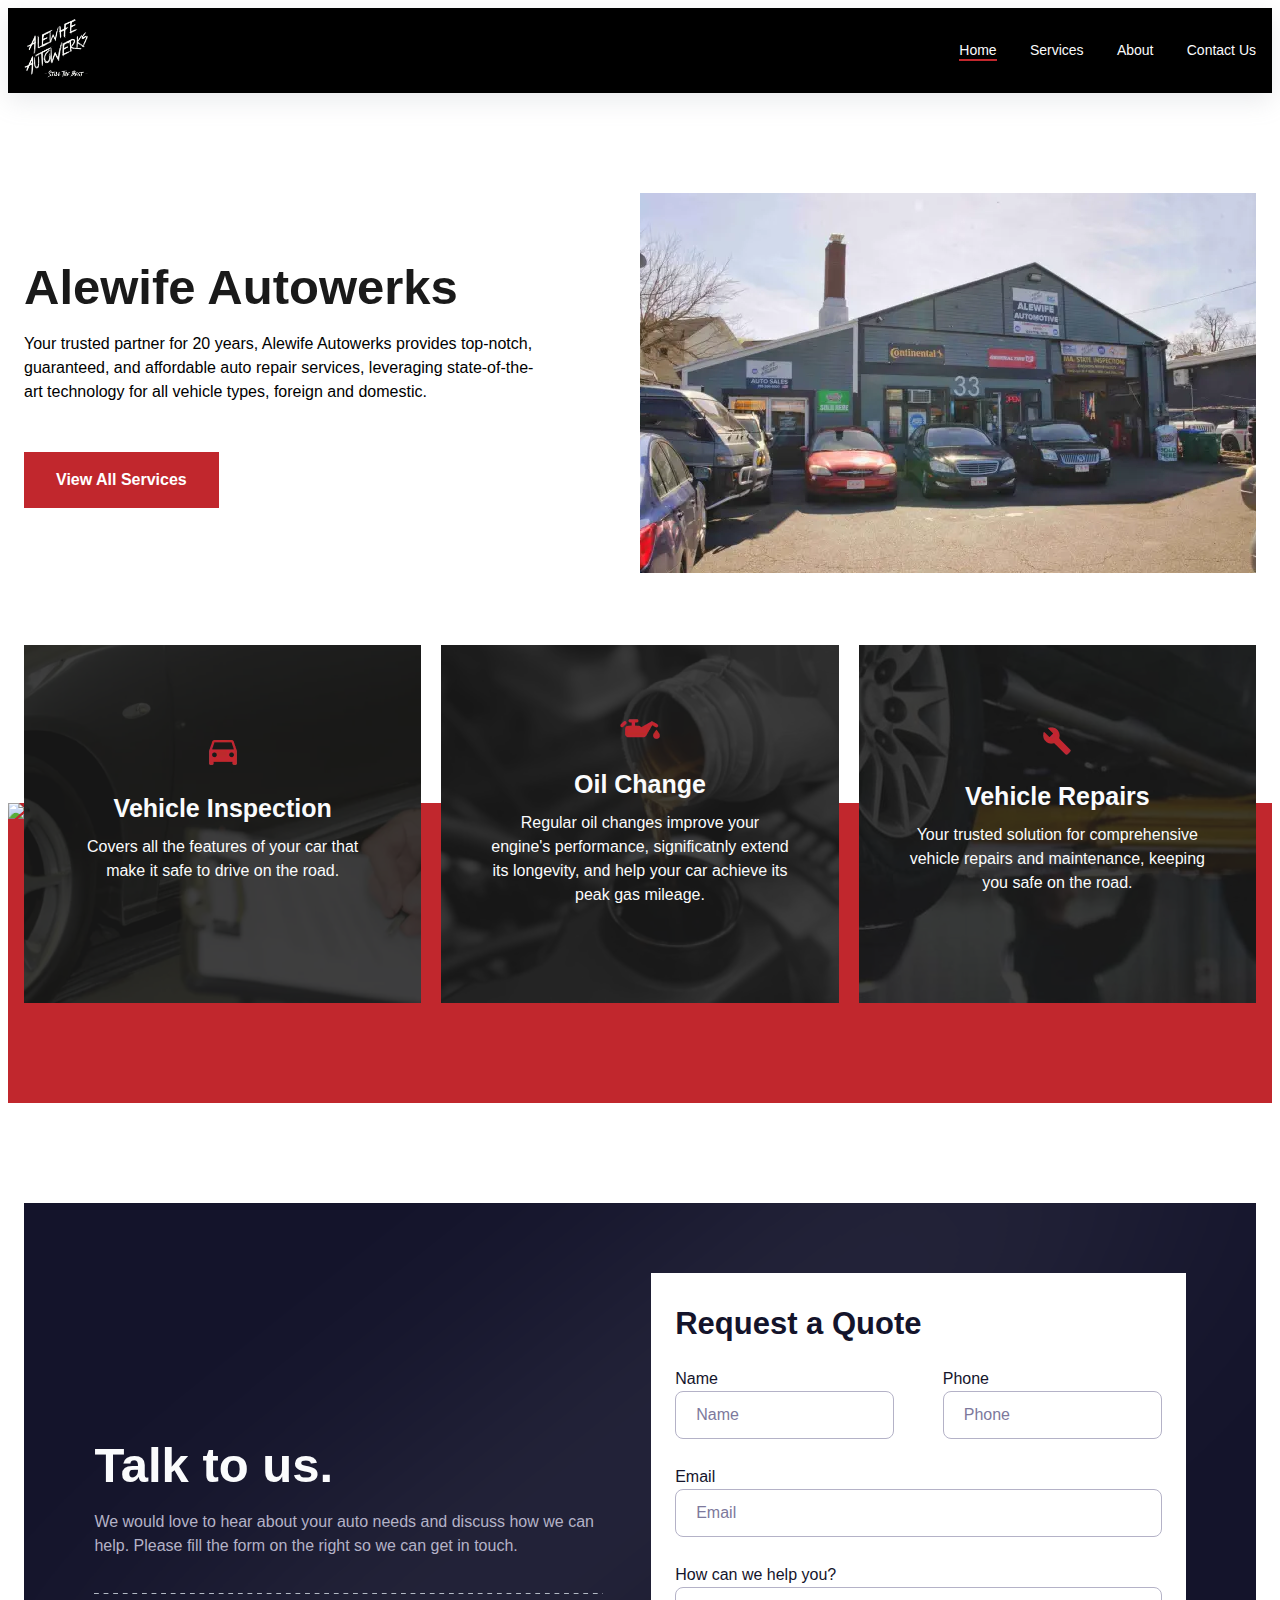
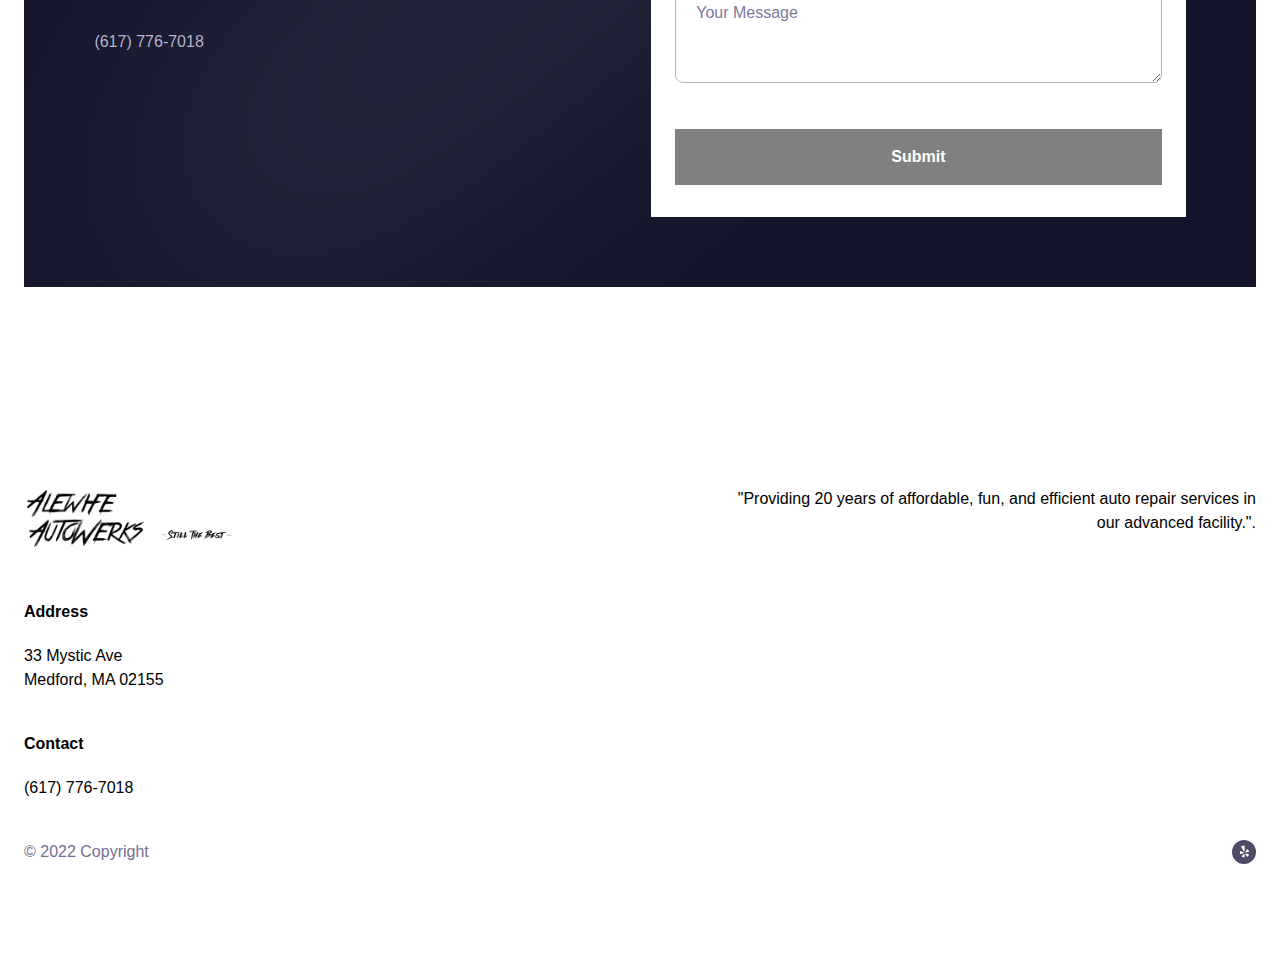
==== index.html @ d0be73a5 "initial commit" ====
<!DOCTYPE html>
<html lang="en">
<head>
    <meta charset="UTF-8">
    <meta name="viewport" content="width=device-width, initial-scale=1.0">
    <meta name="description" content="Alewife Autowerks homepage">
    <title>Alewife Autowerks</title>
    <link rel="stylesheet" type="text/css" href="css/styles.css">
    <link rel="icon" href="images/favicon.webp" type="image/webp">
    <style>
        body {
            overflow-y: scroll; /* Always show vertical scrollbar */
        }
    </style>
    <script src="https://brokersites.s3.us-east-2.amazonaws.com/js/contactform.js"> </script>
    <script src="https://ajax.googleapis.com/ajax/libs/jquery/3.5.1/jquery.min.js"></script>
</head>
<body>
<!-- ============================================ -->
<!--                 Navigation                   -->
<!-- ============================================ -->

<header id="cs-navigation">
    <div class="cs-container">
        <!--Nav Logo-->
        <a href="index.html" class="cs-logo" aria-label="back to home">
            <img src="images/image-1.webp" alt="logo" width="65" height="65" aria-hidden="true" decoding="async">
        </a>
        <!--Navigation List-->
        <nav class="cs-nav" role="navigation">
            <!--Mobile Nav Toggle-->
            <button class="cs-toggle" aria-label="mobile menu toggle">
                <div class="cs-box" aria-hidden="true">
                    <span class="cs-line cs-line1" aria-hidden="true"></span>
                    <span class="cs-line cs-line2" aria-hidden="true"></span>
                    <span class="cs-line cs-line3" aria-hidden="true"></span>
                </div>
            </button>
            <!-- We need a wrapper div so we can set a fixed height on the cs-ul in case the nav list gets too long from too many dropdowns being opened and needs to have an overflow scroll. This wrapper acts as the background so it can go the full height of the screen and not cut off any overflowing nav items while the cs-ul stops short of the bottom of the screen, which keeps all nav items in view no matter how mnay there are-->
            <div class="cs-ul-wrapper">
                <ul id="cs-expanded" class="cs-ul" aria-expanded="false">
                    <li class="cs-li">
                        <a href="index.html" class="cs-li-link cs-active">
                            Home
                        </a>
                    </li>
                                        <li class="cs-li">
                        <a href="services.html" class="cs-li-link">
                            Services
                        </a>
                    </li>
                    <li class="cs-li">
                        <a href="about.html" class="cs-li-link">
                            About
                        </a>
                    </li>
                    <li class="cs-li">
                        <a href="contact.html" class="cs-li-link">
                            Contact Us
                        </a>
                    </li>
                </ul>
            </div>
        </nav>
        <!--Dark Mode toggle, uncomment button code if you want to enable a dark mode toggle-->
        <!-- <button id="dark-mode-toggle" aria-label="dark mode toggle">
            <svg class="cs-moon" xmlns="http://www.w3.org/2000/svg" viewBox="0 0 480 480" style="enable-background:new 0 0 480 480" xml:space="preserve"><path d="M459.782 347.328c-4.288-5.28-11.488-7.232-17.824-4.96-17.76 6.368-37.024 9.632-57.312 9.632-97.056 0-176-78.976-176-176 0-58.4 28.832-112.768 77.12-145.472 5.472-3.712 8.096-10.4 6.624-16.832S285.638 2.4 279.078 1.44C271.59.352 264.134 0 256.646 0c-132.352 0-240 107.648-240 240s107.648 240 240 240c84 0 160.416-42.688 204.352-114.176 3.552-5.792 3.04-13.184-1.216-18.496z"/></svg>
            <img class="cs-sun" aria-hidden="true" src="https://csimg.nyc3.cdn.digitaloceanspaces.com/Icons%2Fsun.svg" decoding="async" alt="moon" width="15" height="15">
        </button> -->
    </div>
</header>


 <!-- ============================================ -->
<!--                  Services                    -->
<!-- ============================================ -->

<section id="services-944">
    <div class="cs-container">
        <!-- Left Content Section-->
        <div class="cs-content">
            <h2 class="cs-title">Alewife Autowerks</h2>
            <p class="cs-text">
                Your trusted partner for 20 years, Alewife Autowerks provides top-notch, guaranteed, and affordable auto repair services, leveraging state-of-the-art technology for all vehicle types, foreign and domestic.
            <p class="cs-text">
            </p>
            <a class="cs-button-solid" aria-label="read more about our services" href="services.html">View All Services</a>
        </div>
        <!-- Right Image Section -->
        <div class="cs-picture-group">
            <picture class="cs-picture">
                <source media="(max-width: 600px)" srcset="images/hero-image.webp">
                <source media="(min-width: 601px)" srcset="images/hero-image.webp">
                <img decoding="async" src="images/hero-image.webp" alt="Alewife Automotive storefront" width="630" height="380" aria-hidden="true">
            </picture>
        </div>
    </div>
    <ul class="cs-card-group">
        <li class="cs-item">
            <img class="cs-icon" loading="lazy" decoding="async" src="images/icon-inspection.webp" alt="car icon" width="40" height="40">
            <h3 class="cs-h3">Vehicle Inspection</h3>
            <p class="cs-item-text">
                Covers all the features of your car that make it safe to drive on the road.
            </p>
            <!--Background Image-->
            <picture class="cs-background">
                <img loading="lazy" decoding="async" src="images/service-1.webp" alt="car inspection" width="480" height="425">
            </picture>
        </li>
        <li class="cs-item">
            <img class="cs-icon" loading="lazy" decoding="async" src="images/icon-oil.webp" alt="oil icon" width="40" height="40">
            <h3 class="cs-h3">Oil Change</h3>
            <p class="cs-item-text">
                Regular oil changes improve your engine's performance, significatnly extend its longevity, and help your car achieve its peak gas mileage.
            </p>
            <!--Background Image-->
            <picture class="cs-background">
                <img loading="lazy" decoding="async" src="images/service-2.webp" alt="oil change" width="480" height="425">
            </picture>
        </li>
        <li class="cs-item">
            <img class="cs-icon" loading="lazy" decoding="async" src="images/icon-repair.webp" alt="wrench icon" width="40" height="40">
            <h3 class="cs-h3">Vehicle Repairs</h3>
            <p class="cs-item-text">
                Your trusted solution for comprehensive vehicle repairs and maintenance, keeping you safe on the road.
            </p>
            <!--Background Image-->
            <picture class="cs-background">
                <img loading="lazy" decoding="async" src="images/service-3.webp" alt="repair" width="480" height="425">
            </picture>
        </li>
    </ul>
    <!--Divi Background-->
    <picture class="cs-waves">
        <source media="(max-width: 600px)" srcset="https://csimg.nyc3.cdn.digitaloceanspaces.com/Icons/waves-m.svg">
        <source media="(min-width: 601px)" srcset="https://csimg.nyc3.cdn.digitaloceanspaces.com/Icons/waves.svg">
        <img loading="lazy" decoding="async" src="https://csimg.nyc3.cdn.digitaloceanspaces.com/Icons/waves.svg" alt="waves graphic" width="1920" height="331" aria-hidden="true">
    </picture>
</section>
<section id="cs-contact-486">
    <div class="cs-container">
        <div class="cs-content">
            <h2 class="cs-title">Talk to us.</h2>
            <p class="cs-text">
                We would love to hear about your auto needs and discuss how we can help. Please fill the form on the right so we can get in touch.
            </p>
            <a href="tel:219-555-4545" class="cs-link">(617) 776-7018</a>
        </div>
        <!--Form-->
        <form id="cs-form" name="Contact Form" method="post" onsubmit="submitToAPI(event)">
            <h3 class="cs-h3">Request a Quote</h3>
            <label class="cs-label">
                Name
                <input class="cs-input" required type="text" id="name-486" name="name" placeholder="Name">
            </label>
            <label class="cs-label">
                Phone
                <input class="cs-input" required type="text" id="phone-486" name="phone" placeholder="Phone">
            </label>
            <label class="cs-label">
                Email
                <input class="cs-input" required type="text" id="email-486" name="email" placeholder="Email">
            </label>
            <label class="cs-label">
                How can we help you?
                <textarea class="cs-input-message" required type="text" placeholder="Your Message"></textarea>
            </label>
            <div class="g-recaptcha" data-sitekey="6LdVznApAAAAAMyv788c6zf7RG5qaOclPo6xqGgZ" class="form-control" style="width:100%;" data-callback="ccb" data-expired-callback="onExpired"></div>
            <input type="hidden" id="recaptcha-response" name="recaptcha-response" />
            <input type="hidden" id="destination" name="destination" value="alewifeauto@yahoo.com">
            <script src="https://brokersites.s3.us-east-2.amazonaws.com/js/callback.js"> </script>
           <button type="submit" disabled class="btn">Submit</button>
        </form>
    </div>
</section>
<section id="cs-footer-271">
    <div class="cs-container">
        <!-- Logo Group -->
        <div class="cs-logo-group">
                <!-- remove the light class if dark mdoe not needed-->
                <img class="cs-logo light" aria-hidden="true" loading="lazy" decoding="async" src="images/Group 9.webp" alt="logo" width="240" height="32">
            <p class="cs-text">
                "Providing 20 years of affordable, fun, and efficient auto repair services in our advanced facility.".
            </p>
        </div>
        <!-- Address Info -->
        <ul class="cs-nav">
            <li class="cs-nav-li">
                <span class="cs-header">Address</span>
            </li>
            <li class="cs-nav-li">
               33 Mystic Ave<br>Medford, MA 02155
            </li>
        </ul>
        <!-- Contact Info -->
        <ul class="cs-nav">
            <li class="cs-nav-li">
                <span class="cs-header">Contact</span>
            </li>
            <li class="cs-nav-li">
                <a class="cs-nav-link" href="tel: 617-776-7018">(617) 776-7018</a>
            </li>

        </ul>
        <!-- Social and Credit -->
        <div class="cs-bottom">
            <span class="cs-copyright">© 2022 Copyright</span>
            <div class="cs-social">
                <a class="cs-social-link" aria-label="visit google profile" href="https://www.yelp.com/biz/alewife-automotive-medford">
                    <img class="cs-social-img" aria-hidden="true" loading="lazy" decoding="async" src="images/yelp.svg" alt="google" width="11" height="11">
                </a>
            </div>
        </div>
    </div>
</section>
<script src="js/scripts.js" ></script>
<script src="https://brokersites.s3.us-east-2.amazonaws.com/js/loader.js"></script>       
</body>
</html>
---- css/styles.css ----
/*-- -------------------------- -->
<---          Services          -->
<--- -------------------------- -*/

/* Mobile - 360px */
@media only screen and (min-width: 0rem) {
    :root {
      /* remove this whole :root and put in your global css file that's shared on all pages, then just remove this section from all other Stitches you add later, only need this once in your global stylesheet */
      --primary: #c1272d;
      --primaryLight: #FFBA43;
      --secondary: #FFBA43;
      --secondaryLight: #FFBA43;
      --headerColor: #1a1a1a;
      --bodyTextColor: black;
      --bodyTextColorWhite: #FAFBFC;
      /* 13px - 16px */
      --topperFontSize: clamp(0.8125rem, 1.6vw, 1rem);
      /* 31px - 49px */
      --headerFontSize: clamp(1.9375rem, 3.9vw, 3.0625rem);
      --bodyFontSize: 1rem;
      /* 60px - 100px top and bottom */
      --sectionPadding: clamp(3.75rem, 7.82vw, 6.25rem) 1rem;
    }
    #services-944 {
      /* remove the font family so the Stitch inherits the fonts from your global stylesheet */
      font-family: 'Roboto', 'Arial', sans-serif;
      padding: var(--sectionPadding);
      display: flex;
      flex-direction: column;
      align-items: center;
      /* 28px - 72px */
      gap: clamp(1.75rem, 6vw, 4.5rem);
      position: relative;
      z-index: 1;
    }
    #services-944 .cs-container {
      width: 100%;
      /* changes to 1280px at tablet */
      max-width: 34.375rem;
      margin: auto;
      display: flex;
      flex-direction: column;
      align-items: center;
      /* 48px - 64px */
      gap: clamp(3rem, 6vw, 4rem);
    }
    #services-944 .cs-content {
      /* set text align to left if content needs to be left aligned */
      text-align: center;
      width: 100%;
      max-width: 32.625rem;
      display: flex;
      flex-direction: column;
      /* centers content horizontally, set to flex-start to left align */
      align-items: center;
    }


    #services-944 .cs-topper {
      font-size: var(--topperFontSize);
      line-height: 1.2em;
      text-transform: uppercase;
      text-align: inherit;
      letter-spacing: .1em;
      font-weight: 700;
      color: var(--primary);
      margin-bottom: 0.25rem;
      display: block;
    }
    #services-944 .cs-title {
      font-size: var(--headerFontSize);
      font-weight: 900;
      line-height: 1.2em;
      text-align: inherit;
      max-width: 43.75rem;
      margin: 0 0 1rem 0;
      color: var(--headerColor);
      position: relative;
    }
    #services-944 .cs-text {
      font-size: var(--bodyFontSize);
      line-height: 1.5em;
      text-align: inherit;
      width: 100%;
      max-width: 40.625rem;
      margin: 0;
      color: var(--bodyTextColor);
    }
    #services-944 .cs-text {
      /* Override.  cs-topper cs-title and first cs-text should be removed and put into your global css sheet so it can control every instance of them on your site and is consistent. This selector is a section specific override that stays inside this stitch */
      margin-bottom: 1rem;
    }
    #services-944 .cs-text:last-of-type {
      margin-bottom: 2rem;
    }
    #services-944 .cs-button-solid {
      font-size: 1rem;
      /* 46px - 56px */
      line-height: clamp(2.875rem, 5.5vw, 3.5rem);
      text-decoration: none;
      font-weight: 700;
      text-align: center;
      margin: 0;
      color: #fff;
      min-width: 9.375rem;
      padding: 0 2rem;
      background-color: var(--primary);
      display: inline-block;
      position: relative;
      z-index: 1;
      /* prevents padding from adding to the width */
      box-sizing: border-box;
    }

    .btn {
      font-size: 1rem;
      line-height: clamp(2.875rem, 5.5vw, 3.5rem);
      text-decoration: none;
      font-weight: 700;
      text-align: center;
      margin: 0;
      color: #fff;
      min-width: 9.375rem;
      padding: 0 1.5rem;
      background-color: var(--primary);
      display: inline-block;
      position: relative;
      z-index: 1;
      box-sizing: border-box;
      width: 100%;
      border: none;
      overflow: hidden;
      cursor: pointer;
    }

    .btn::before {
      content: '';
      position: absolute;
      height: 100%;
      width: 0%;
      background: #000;
      opacity: 1;
      top: 0;
      left: 0;
      z-index: -1;
      transition: width .3s;
  }


  .btn:not(:disabled):hover::before {
    width: 100%;
  }

    .btn:disabled {
      background-color: grey !important;
      cursor: not-allowed;
  }
    
    #services-944 .cs-button-solid:before {
      content: '';
      position: absolute;
      height: 100%;
      width: 0%;
      background: #000;
      opacity: 1;
      top: 0;
      left: 0;
      z-index: -1;
      transition: width .3s;
    }
    #services-944 .cs-button-solid:hover:before {
      width: 100%;
    }
    #services-944 .cs-picture-group {
      width: 100%;
      max-width: 39.375em;
      position: relative;
      overflow: hidden;
    }
    #services-944 .cs-picture-group:hover .cs-picture img {
      transform: scale(1.2);
    }
    #services-944 .cs-picture-group:hover .cs-picture:before {
      opacity: .6;
    }
    #services-944 .cs-picture {
      width: 100%;
      /* 280px - 380px */
      height: clamp(17.5rem, 43vw, 23.75rem);
      position: relative;
      display: block;
      z-index: 1;
    }
    #services-944 .cs-picture:before {
      /* background color overlay */
      position: absolute;
      display: block;
      height: 100%;
      width: 100%;
      background: #1A1A1A;
      opacity: .2;
      top: 0;
      left: 0;
      z-index: -1;
      transition: opacity .3s;
    }
    #services-944 .cs-picture img {
      position: absolute;
      top: 0;
      left: 0;
      height: 100%;
      width: 100%;
      object-fit: cover;
      z-index: -2;
      transition: transform .8s;
    }
    #services-944 .cs-play {
      /* 80px - 100px */
      width: clamp(5rem, 6vw, 6.25rem);
      height: clamp(5rem, 6vw, 6.25rem);
      border: 2px solid #BABABA;
      border-radius: 50%;
      display: flex;
      justify-content: center;
      align-items: center;
      position: absolute;
      top: 50%;
      left: 50%;
      transform: translate(-50%, -50%);
      z-index: 2;
      transition: background-color 0.3s;
    }
    #services-944 .cs-play:hover {
      background-color: var(--primary);
    }
    #services-944 .cs-play-icon {
      /* 20px - 24px */
      width: clamp(1.25rem, 1.5vw, 1.5rem);
      height: auto;
      display: block;
    }
    #services-944 .cs-card-group {
      margin: 0;
      padding: 0;
      width: 100%;
      /* changes to 1280px at tablet */
      max-width: 34.375rem;
      display: grid;
      grid-template-columns: repeat(12, 1fr);
      /* 16px - 20px */
      gap: clamp(1rem, 2vw, 1.25rem);
    }
    #services-944 .cs-item {
      width: 100%;
      text-align: center;
      list-style: none;
      margin: 0;
      /* 24px - 64px top & bottom */
      /* 24px - 40px left & right */
      padding: clamp(1.5rem, 6vw, 4rem) clamp(1.5rem, 6vw, 2.5rem);
      /* prevents padding from affecting height and width */
      box-sizing: border-box;
      grid-column: span 12;
      grid-row: span 1;
      display: flex;
      flex-direction: column;
      align-items: center;
      justify-content: center;
      position: relative;
      z-index: 1;
      background-color: rgb(221, 218, 218);
    }
    #services-944 .cs-item:hover .cs-h3 {
      color: var(--bodyTextColor);
      pointer-events: none
    }
    #services-944 .cs-item:hover .cs-item-text {
      color: var(--bodyTextColor);
      opacity: .9;
      pointer-events: none
    }
    #services-944 .cs-item:hover .cs-background {
      opacity: 1;
    }
    #services-944 .cs-item:hover .cs-background:hover {
      opacity: 0%;
    }

    #services-944 .cs-icon {
      width: 2.5rem;
      height: auto;
      margin: 0 0 1.25rem 0;
      pointer-events: none
    }
    #services-944 .cs-h3 {
      /* 20px - 25px */
      font-size: clamp(1.25rem, 3vw, 1.5625rem);
      line-height: 1.2em;
      font-weight: bold;
      margin: 0 0 0.75rem 0;
      color: var(--bodyTextColorWhite);
    }
    #services-944 .cs-item-text {
      /* 14px - 16px */
      font-size: clamp(0.875rem, 1.5vw, 1rem);
      line-height: 1.5em;
      max-width: 18.75rem;
      margin: 0 0 2rem 0;
      padding: 0;
      color: var(--bodyTextColorWhite);
    }
    #services-944 .cs-link {
      text-decoration: none;
      font-size: 0.8rem;
      line-height: 1.2em;
      font-weight: bold;
      margin: 0;
      padding: 0;
      color: var(--primary);
      position: relative;
      transition: color .3s;
    }
    #services-944 .cs-link:hover {
      color: #fff;
    }
    #services-944 .cs-link:before {
      /* underline */
      content: '';
      width: 100%;
      height: 1px;
      background: currentColor;
      opacity: 1;
      position: absolute;
      display: block;
      bottom: 0rem;
      left: 0;
    }
    #services-944 .cs-background {
      width: 100%;
      height: 100%;
      display: block;
      position: absolute;
      top: 0;
      left: 0;
      z-index: -1;
      transition: opacity .3s;
    }
    #services-944 .cs-background:before {
      /* background color overlay */
      content: '';
      position: absolute;
      display: block;
      height: 100%;
      width: 100%;
      background: #1A1A1A;
      opacity: .84;
      top: 0;
      left: 0;
      z-index: 1;
    }
    #services-944 .cs-background img {
      position: absolute;
      top: 0;
      left: 0;
      height: 100%;
      width: 100%;
      /* Makes img tag act as a background image */
      object-fit: cover;
    }
    #services-944 .cs-waves {
      width: 100%;
      /* 228px - 300px */
      height: clamp(14.25rem, 30vw, 18.75rem);
      background-color: var(--primary);
      position: absolute;
      bottom: 0;
      left: 0;
      z-index: -1;
    }
    #services-944 .cs-waves img {
      width: 100%;
      height: 100%;
      object-fit: cover;
      position: absolute;
      top: 0;
      left: 0;
    }
  }
  /* Tablet - 768px */
  @media only screen and (min-width: 48rem) {
    #services-944 {
      overflow: visible;
    }
    #services-944 .cs-container {
      max-width: 80rem;
      justify-content: space-between;
      align-items: center;
      /* set flexbox back to the row orientation */
      flex-direction: row;
    }
    #services-944 .cs-content {
      text-align: left;
      width: 44.6%;
      /* prevents flexbox from squishing it */
      flex: none;
      align-items: flex-start;
    }
    #services-944 .cs-picture-group {
      width: 50%;
      /* sends it to the right in the 2nd position */
      order: 2;
    }
    #services-944 .cs-card-group {
      max-width: 80rem;
    }
    #services-944 .cs-item {
      grid-column: span 4;
    }
  }

  /* Mobile - 360px */
@media only screen and (min-width: 0rem) {

    #cs-contact-486 {
      /* remove the font family so the Stitch inherits the fonts from your global stylesheet */
      font-family: 'Roboto', 'Arial', sans-serif;
      padding: var(--sectionPadding);
      position: relative;
      z-index: 1;
    }
    #cs-contact-486 .cs-container {
      width: 100%;
      /* changes to 1440px at tablet */
      max-width: 34.375em;
      margin: auto;
      /* 20px - 80px */
      padding: clamp(1.25rem, 5.5vw, 5rem);
      /* prevents padding from affecting height and width */
      box-sizing: border-box;
      background-color: #14142B;
      /* 12px - 24px */
      /* clips the glowing orb */
      overflow: hidden;
      display: flex;
      flex-direction: column;
      justify-content: center;
      align-items: center;
      gap: 3rem;
      position: relative;
      z-index: 1;
    }
    #cs-contact-486 .cs-container:before {
      /* glowing orb */
      content: '';
      width: 77.5rem;
      height: 7.625rem;
      background: #F1F1F4;
      opacity: 0.21;
      -webkit-filter: blur(152px);
      filter: blur(152px);
      transform: translateX(-50%) rotate(-38.5deg);
      position: absolute;
      display: block;
      top: 30%;
      left: 50%;
      z-index: -1;
    }
    #cs-contact-486 .cs-content {
      /* set text align to left if content needs to be left aligned */
      text-align: left;
      width: 100%;
      max-width: 36.75rem;
      display: flex;
      flex-direction: column;
      /* centers content horizontally, set to flex-start to left align */
      align-items: flex-start;
    }
    #cs-contact-486 .cs-title {
      font-size: var(--headerFontSize);
      font-weight: 900;
      line-height: 1.2em;
      text-align: inherit;
      max-width: 43.75rem;
      margin: 0 0 1rem 0;
      color: var(--headerColor);
      position: relative;
    }
    #cs-contact-486 .cs-text {
      font-size: var(--bodyFontSize);
      line-height: 1.5em;
      text-align: inherit;
      width: 100%;
      max-width: 40.625rem;
      margin: 0;
      color: var(--bodyTextColor);
    }
    #cs-contact-486 .cs-title {
      /* Override.  cs-topper cs-title and first cs-text should be removed and put into your global css sheet so it can control every instance of them on your site and is consistent. This selector is a section specific override that stays inside this stitch */
      max-width: 16ch;
      color: var(--bodyTextColorWhite);
    }
    #cs-contact-486 .cs-color {
      color: var(--primaryLight);
    }
    #cs-contact-486 .cs-text {
      /* Override.  cs-topper cs-title and first cs-text should be removed and put into your global css sheet so it can control every instance of them on your site and is consistent. This selector is a section specific override that stays inside this stitch */
      /* 14px - 16px */
      font-size: clamp(0.875rem, 1.5vw, 1rem);
      /* 24px - 36px, matches the padding-bottom */
      margin: 0 0 clamp(1.5rem, 4vw, 2.25rem) 0;
      /* 24px - 36px */
      padding-bottom: clamp(1.5rem, 4vw, 2.25rem);
      color: #B4B2C7;
      position: relative;
    }
    #cs-contact-486 .cs-text:before {
      /* dashed border effect, by using this method we can control the width of the dashed lines */
      content: '';
      width: 100%;
      height: 1px;
      background-image: linear-gradient(90deg, #b3bac5, #b3bac5 50%, transparent 50%, transparent 0%);
      /* change the first left rem value to change the length of the dashes */
      background-size: .6rem 1px;
      opacity: 1;
      position: absolute;
      display: block;
      bottom: 0;
      left: 0;
    }
    #cs-contact-486 .cs-heading {
      /* 16px - 20px */
      font-size: clamp(1rem, 2vw, 1.25rem);
      line-height: 1.5em;
      font-weight: 700;
      text-align: left;
      color: var(--bodyTextColorWhite);
      display: block;
    }
    #cs-contact-486 .cs-heading:last-of-type {
      /* make the last one have the margin bottom to create the space between the contact info */
      margin-bottom: 0.75rem;
    }
    #cs-contact-486 .cs-link {
      /* 14px - 16px */
      font-size: clamp(0.875rem, 1.5vw, 1rem);
      line-height: 1.5em;
      font-weight: 400;
      text-align: left;
      text-decoration: none;
      margin: 0;
      color: #B4B2C7;
      display: block;
    }
    #cs-contact-486 #cs-form {
      width: 100%;
      max-width: 38.625rem;
      padding: 2rem 1.5rem;
      background-color: #fff;
      /* prevents padding from affecting height and width */
      box-sizing: border-box;
      display: flex;
      justify-content: space-between;
      flex-wrap: wrap;
      row-gap: 1.25rem;
    }
    #cs-contact-486 .cs-h3 {
      /* 20px - 31px */
      font-size: clamp(1.25rem, 4vw, 1.9375rem);
      line-height: 1.2em;
      font-weight: 700;
      text-align: left;
      width: 100%;
      /* 4px + the 20px gap on the #cs-form */
      margin: 0 0 0.25rem 0;
      color: #14142B;
    }
    #cs-contact-486 .cs-label {
      font-size: 1rem;
      line-height: 1.5em;
      width: 100%;
      margin: 0 0 0.375rem 0;
      display: flex;
      flex-direction: column;
      align-items: flex-start;
      color: #14142B;
    }



    #cs-contact-486 .cs-input,
    #cs-contact-486 .cs-textarea,
    #cs-contact-486 #cs-select-486 {
      font-size: 1rem;
      font-family: inherit;
      width: 100%;
      height: 3rem;
      margin: 0;
      padding: 0 1.25rem;
      /* prevents padding from affecting width and height */
      box-sizing: border-box;
      border-radius: 0.5rem;
      border: 1px solid #B4B2C7;
      background-color: transparent;
    }
    #cs-contact-486 .cs-input::placeholder,
    #cs-contact-486 .cs-input-message::placeholder,
    #cs-contact-486 .cs-textarea::placeholder,
    #cs-contact-486 #cs-select-486::placeholder {
      color: #7D799C;
      font-size: 1rem;
    }

    #cs-contact-486 .cs-input-message {
      padding-top: 1rem !important;
      font-size: 1rem;
      font-family: inherit;
      width: 100%;
      height: 6rem;
      margin: 0;
      padding: 0 1.25rem;
      box-sizing: border-box;
      border-radius: 0.5rem;
      border: 1px solid #B4B2C7;
      background-color: transparent;
      resize: vertical; 
    }


    #cs-contact-486 .cs-textarea {
      min-height: 9.375rem;
      padding-top: 0.625rem;
    }
    #cs-contact-486 .cs-button-solid {
      font-size: 1rem;
      /* 46px - 56px */
      line-height: clamp(2.875rem, 5.5vw, 3.5rem);
      text-decoration: none;
      font-weight: 700;
      text-align: center;
      margin: 0;
      color: #fff;
      min-width: 9.375rem;
      padding: 0 1.5rem;
      background-color: var(--primary);
      border-radius: 0.25rem;
      display: inline-block;
      position: relative;
      z-index: 1;
      /* prevents padding from adding to the width */
      box-sizing: border-box;
    }
    #cs-contact-486 .cs-button-solid:before {
      content: '';
      position: absolute;
      height: 100%;
      width: 0%;
      background: #000;
      opacity: 1;
      top: 0;
      left: 0;
      z-index: -1;
      border-radius: 0.25rem;
      transition: width .3s;
    }
    #cs-contact-486 .cs-button-solid:hover:before {
      width: 100%;
    }
    #cs-contact-486 .cs-button-solid {
      /* button override */
      width: 100%;
      border: none;
    }
  }
  /* Tablet - 768px */
  @media only screen and (min-width: 48rem) {
    #cs-contact-486 .cs-container {
      max-width: 90rem;
      flex-direction: row;
      justify-content: space-between;
    }
    #cs-contact-486 .cs-label:nth-of-type(1),
    #cs-contact-486 .cs-label:nth-of-type(2) {
      width: clamp(45%, 17vw, 48.5%);
    }
  }
  
  #cs-footer-271 .cs-container {
    width: 100%;
    max-width: 80rem;
    margin: auto;
  }
  #cs-footer-271 .cs-logo-group {
    /* takes up all the space, lets the other ul's wrap below it */
    width: 100%;
    position: relative;
  }
  #cs-footer-271 .cs-logo {
    /* 210px - 240px */
    width: clamp(13.125rem, 8vw, 15rem);
    height: auto;
    display: block;
    /* 28px - 44px */
    margin-bottom: clamp(1.75rem, 4.17vw, 2.75rem);
  }
  #cs-footer-271 .cs-logo-img {
    width: 100%;
    height: auto;
  }
  #cs-footer-271 .cs-logo-img.dark {
    display: none;
  }
  #cs-footer-271 .cs-text {
    /* 14px - 16px */
    font-size: clamp(0.875rem, 2.5vw, 1rem);
    line-height: 1.5em;
    margin: 0;
    margin-bottom: 2.5rem;
    /* changes to 521px at desktop */
    max-width: 21.5rem;
    color: var(--bodyTextColor);
  }
  #cs-footer-271 .cs-nav {
    padding: 0;
    padding-left: 1rem;
    margin: 0;
    /* 32px - 40px */
    margin-bottom: clamp(2rem, 5.3vw, 2.5rem);
  }
  #cs-footer-271 .cs-nav-li {
    list-style: none;
    line-height: 1.5em;
  }
  #cs-footer-271 .cs-nav-li:last-of-type {
    margin-bottom: 0;
  }
  #cs-footer-271 .cs-header {
    font-size: 1rem;
    line-height: 1.5em;
    font-weight: 700;
    margin-bottom: 1.25rem;
    color: var(--bodyTextColor);
    position: relative;
    display: block;
  }
  #cs-footer-271 .cs-nav-link {
    font-size: 1rem;
    text-decoration: none;
    line-height: 1.5em;
    color: var(--bodyTextColor);
    position: relative;
  }
  #cs-footer-271 .cs-nav-link:before {
    /* underline */
    content: '';
    width: 0%;
    height: 0.125rem;
    /* current color of the parent */
    background: currentColor;
    opacity: 1;
    position: absolute;
    display: block;
    bottom: -0.125rem;
    left: 0;
    transition: width .3s;
  }
  #cs-footer-271 .cs-nav-link:hover:before {
    width: 100%;
  }
  #cs-footer-271 .cs-bottom {
    width: 100%;
    position: relative;
    padding-left: 1rem;
  }
  #cs-footer-271 .cs-copyright {
    font-size: 1rem;
    line-height: 1.5em;
    color: #746F95;
    display: block;
  }
  #cs-footer-271 .cs-social {
    display: inline-flex;
    justify-content: flex-start;
    flex-direction: column;
    gap: 0.75rem;
    position: absolute;
    right: 1rem;
    bottom: 0;
  }
  #cs-footer-271 .cs-social-link {
    width: 1.5rem;
    height: 1.5rem;
    background-color: #4E4B66;
    border-radius: 50%;
    display: flex;
    justify-content: center;
    align-items: center;
    position: relative;
    z-index: 1;
    transition: transform 0.3s, background-color 0.3s;
  }
  #cs-footer-271 .cs-social-link:hover {
    background-color: var(--primary);
    transform: translateY(-0.1875rem);
  }
  #cs-footer-271 .cs-social-img {
    height: 0.8125rem;
    width: auto;
    display: block;
  }
}
/* Inbetween - 600px */
@media only screen and (min-width: 37.5rem) {
  #cs-footer-271 .cs-container {
    display: flex;
    justify-content: flex-start;
    align-items: flex-start;
    flex-wrap: wrap;
    /* 48px - 60px */
    column-gap: clamp(3rem, 5.9vw, 3.75rem);
  }
}
/* Tablet - 768px */
@media only screen and (min-width: 48rem) {
  #cs-footer-271 .cs-logo-group {
    display: flex;
    justify-content: space-between;
    align-items: flex-start;
    /* 20px - 60px */
    margin-bottom: clamp(1.25rem, 4vw, 3.75rem);
  }
  #cs-footer-271 .cs-logo {
    margin: 0;
  }
  #cs-footer-271 .cs-text {
    text-align: right;
    width: 50%;
    max-width: 32.5625rem;
    margin: 0;
  }
  #cs-footer-271 .cs-nav {
    padding: 0;
  }
  #cs-footer-271 .cs-bottom {
    padding: 0;
    display: flex;
    justify-content: space-between;
    align-items: center;
  }
  #cs-footer-271 .cs-social {
    flex-direction: row;
    position: relative;
    /* reset these positions */
    bottom: auto;
    right: auto;
  }
}
#cs-footer-271 {
    /* remove the font family so the Stitch inherits the fonts from your global stylesheet */
    font-family: 'Roboto', 'Arial', sans-serif;
    padding: var(--sectionPadding);
    background-color: #fff;
  }
  /*-- -------------------------- -->
<---          Services          -->
<--- -------------------------- -*/

/* Mobile - 360px */
@media only screen and (min-width: 0rem) {

    #services-966 {
      /* remove the font family so the Stitch inherits the fonts from your global stylesheet */
      font-family: 'Roboto', 'Arial', sans-serif;
      padding: var(--sectionPadding);
      background: url("https://csimg.nyc3.cdn.digitaloceanspaces.com/Icons/chevron-pattern-light1.svg");
      background-size: auto;
      background-position: center;
      background-repeat: repeat;
      position: relative;
      z-index: 1;
    }
    #services-966 .cs-container {
      width: 100%;
      /* changes to 1280px at tablet */
      max-width: 34.375rem;
      margin: auto;
      display: flex;
      flex-direction: column;
      align-items: center;
      /* 48px - 64px */
      gap: clamp(3rem, 6vw, 4rem);
    }
    #services-966 .cs-content {
      /* set text align to left if content needs to be left aligned */
      text-align: center;
      width: 100%;
      max-width: 50rem;
      display: flex;
      flex-direction: column;
      /* centers content horizontally, set to flex-start to left align */
      align-items: center;
    }
    #services-966 .cs-topper {
      font-size: var(--topperFontSize);
      line-height: 1.2em;
      text-transform: uppercase;
      text-align: inherit;
      letter-spacing: .1em;
      font-weight: 700;
      color: var(--primary);
      margin-bottom: 0.25rem;
      display: block;
    }
    #services-966 .cs-title {
      font-size: var(--headerFontSize);
      font-weight: 900;
      line-height: 1.2em;
      text-align: inherit;
      max-width: 43.75rem;
      margin: 0 0 1rem 0;
      color: var(--headerColor);
      position: relative;
    }
    #services-966 .cs-text {
      font-size: var(--bodyFontSize);
      line-height: 1.5em;
      text-align: inherit;
      width: 100%;
      max-width: 40.625rem;
      margin: 0;
      color: var(--bodyTextColor);
    }
    #services-966 .cs-title,
    #services-966 .cs-text {
      /* Override.  cs-topper cs-title and first cs-text should be removed and put into your global css sheet so it can control every instance of them on your site and is consistent. This selector is a section specific override that stays inside this stitch */
      max-width: 100%;
    }
    #services-966 .cs-card-group {
      margin: 0;
      padding: 0;
      width: 100%;
      display: grid;
      grid-template-columns: repeat(12, 1fr);
      gap: 1.875rem;
    }
    #services-966 .cs-item {
      width: 100%;
      text-align: left;
      list-style: none;
      /* margin top value to match the negative margin value of the .cs-icon-wrapper */
      margin: 2.75rem 0 0 0;
      /* 24px - 64px bottom */
      /* 24px - 40px left & right */
      padding: 0 clamp(1.5rem, 4vw, 2.5rem) clamp(1.5rem, 6vw, 4rem);
      /* prevents padding from affecting height and width */
      box-sizing: border-box;
      grid-column: span 12;
      grid-row: span 1;
      display: flex;
      flex-direction: column;
      align-items: flex-start;
      justify-content: center;
      position: relative;
      z-index: 1;
      padding-top: 40px;
      background-color: rgb(221, 218, 218)
    }
    #services-966 .cs-item:hover .cs-h3 {
      color: var(--bodyTextColor);
    }
    #services-966 .cs-item:hover .cs-item-text {
      color: var(--bodyTextColor);
      opacity: .9;
    }
    #services-966 .cs-item:hover .cs-background {
      opacity: 0;
    }
    #services-966 .cs-icon-wrapper {
      width: 5.5rem;
      height: 5.5rem;
      margin: -2.75rem auto 2rem 0;
      background-color: var(--primary);
      display: flex;
      justify-content: center;
      align-items: center;
      position: relative;
      left: calc(clamp(1.5rem, 4vw, 2.5rem)*-1);
    }
    #services-966 .cs-icon {
      width: 2.5rem;
      height: auto;
    }
    #services-966 .cs-h3 {
      /* 20px - 25px */
      font-size: clamp(1.25rem, 2.5vw, 1.5625rem);
      line-height: 1.2em;
      font-weight: bold;
      text-align: inherit;
      margin: 0 0 0.75rem 0;
      color: var(--bodyTextColorWhite);
    }
    #services-966 .cs-item-text {
      /* 14px - 16px */
      font-size: clamp(0.875rem, 1.5vw, 1rem);
      line-height: 1.5em;
      max-width: 18.75rem;
      margin: 0 0 2rem 0;
      padding: 0;
      color: var(--bodyTextColorWhite);
    }
    #services-966 .cs-link {
      text-decoration: none;
      font-size: 0.8rem;
      line-height: 1.2em;
      font-weight: bold;
      margin: 0;
      padding: 0;
      color: var(--primary);
      position: relative;
      transition: color .3s;
    }
    #services-966 .cs-link:hover {
      color: #fff;
    }
    #services-966 .cs-link:before {
      /* underline */
      content: '';
      width: 100%;
      height: 1px;
      background: currentColor;
      opacity: 1;
      position: absolute;
      display: block;
      bottom: 0rem;
      left: 0;
    }
    #services-966 .cs-background {
      width: 100%;
      height: 100%;
      display: block;
      position: absolute;
      top: 0;
      left: 0;
      z-index: -1;
      transition: opacity .3s;
    }
    #services-966 .cs-background:before {
      /* background color overlay */
      content: '';
      position: absolute;
      display: block;
      height: 100%;
      width: 100%;
      background: #1A1A1A;
      opacity: .84;
      top: 0;
      left: 0;
      z-index: 1;
    }
    #services-966 .cs-background img {
      position: absolute;
      top: 0;
      left: 0;
      height: 100%;
      width: 100%;
      /* Makes img tag act as a background image */
      object-fit: cover;
    }
    #services-966 .cs-waves {
      width: 100%;
      height: 13.875rem;
      background-color: var(--primary);
      position: absolute;
      bottom: 0;
      left: 0;
      z-index: -1;
    }
    #services-966 .cs-waves img {
      width: 100%;
      height: 100%;
      object-fit: cover;
      position: absolute;
      top: 0;
      left: 0;
    }
  }
  /* Tablet - 768px */
  @media only screen and (min-width: 48rem) {
    #services-966 .cs-container {
      max-width: 80rem;
    }
    #services-966 .cs-item {
      grid-column: span 4;
    }
  }

  /* Mobile - 360px */
@media only screen and (min-width: 0rem) {
  #sbs-1014 {
    /* remove the font family so the Stitch inherits the fonts from your global stylesheet */
    font-family: 'Roboto', 'Arial', sans-serif;
    padding: var(--sectionPadding);
    background-color: #f7f7f7;
  }
  #sbs-1014 .cs-container {
    width: 100%;
    max-width: 80rem;
    margin: auto;
    display: flex;
    flex-direction: column;
    align-items: center;
    /* 48px - 64px */
    gap: clamp(3rem, 6vw, 4rem);
  }
  #sbs-1014 .cs-content {
    /* set text align to left if content needs to be left aligned */
    text-align: left;
    width: 100%;
    max-width: 33.875rem;
    display: flex;
    flex-direction: column;
    /* centers content horizontally, set to flex-start to left align */
    align-items: flex-start;
  }
  #sbs-1014 .cs-topper {
    font-size: var(--topperFontSize);
    line-height: 1.2em;
    text-transform: uppercase;
    text-align: inherit;
    letter-spacing: .1em;
    font-weight: 700;
    color: var(--primary);
    margin-bottom: 0.25rem;
    display: block;
  }
  #sbs-1014 .cs-title {
    font-size: var(--headerFontSize);
    font-weight: 900;
    line-height: 1.2em;
    text-align: inherit;
    max-width: 43.75rem;
    margin: 0 0 1rem 0;
    color: var(--headerColor);
    position: relative;
  }
  #sbs-1014 .cs-text {
    font-size: var(--bodyFontSize);
    line-height: 1.5em;
    text-align: inherit;
    width: 100%;
    max-width: 40.625rem;
    margin: 0;
    color: var(--bodyTextColor);
  }
  #sbs-1014 .cs-text {
    /* Override.  cs-topper cs-title and first cs-text should be removed and put into your global css sheet so it can control every instance of them on your site and is consistent. This selector is a section specific override that stays inside this stitch */
    margin-bottom: 1rem;
  }
  #sbs-1014 .cs-text:last-of-type {
    margin-bottom: 2rem;
  }
  #sbs-1014 .cs-quote {
    margin: 0 0 2rem 0;
    /* 16px - 32px */
    padding: clamp(1rem, 3vw, 2rem);
    background-color: #1a1a1a;
    position: relative;
  }
  #sbs-1014 .cs-quote-text {
    /* 14px - 16px */
    font-size: clamp(0.875rem, 1.5vw, 1rem);
    line-height: 1.5em;
    margin: 0 0 1rem;
    color: var(--bodyTextColorWhite);
    display: block;
  }
  #sbs-1014 .cs-name {
    font-size: 1rem;
    line-height: 1.2em;
    text-transform: uppercase;
    font-weight: bold;
    margin: 0 0 0.25rem;
    color: var(--primary);
    display: block;
  }
  #sbs-1014 .cs-job {
    font-size: 0.875rem;
    line-height: 1.5em;
    color: var(--bodyTextColorWhite);
    display: block;
  }
  #sbs-1014 .cs-quote-icon {
    /* 60px - 136px */
    width: clamp(3.75rem, 10vw, 8.5rem);
    height: auto;
    position: absolute;
    bottom: 0rem;
    /* 16px - 32px */
    right: clamp(1rem, 4vw, 2rem);
  }
  #sbs-1014 .cs-image-group {
    /* scaling the font size with the view width */
    font-size: min(2.31vw, .7em);
    /* using ems so we can use font size to scale the whole section */
    width: 39.4375em;
    height: 39.75em;
    position: relative;
  }
  #sbs-1014 .cs-picture {
    position: absolute;
    display: block;
  }
  #sbs-1014 .cs-picture img {
    position: absolute;
    top: 0;
    left: 0;
    height: 100%;
    width: 100%;
    /* makes image act like a background image */
    object-fit: cover;
  }
  #sbs-1014 .cs-picture1 {
    width: 32.625em;
    height: 36.3125em;
    left: 0;
    top: 0;
  }
  #sbs-1014 .cs-picture2 {
    width: 25.875em;
    height: 25em;
    background-color: #fff;
    box-shadow: rgba(0, 0, 0, 0.1) 0px 0px 40px;
    /* 6px - 12px */
    border: clamp(0.375em, 1.5vw, 0.75em) solid #ffffff;
    right: 0;
    bottom: 0;
  }
}
/* Desktop - 1024px */
@media only screen and (min-width: 64rem) {
  #sbs-1014 .cs-container {
    flex-flow: row;
    justify-content: space-between;
    gap: 3.25rem;
  }
  #sbs-1014 .cs-image-group {
    font-size: min(1.2vw, 1em);
    flex: none;
  }
  #sbs-1014 .cs-content {
    margin: 0;
  }
}

/*-- -------------------------- -->
<---           Stats            -->
<--- -------------------------- -*/

/* Mobile - 360px */
@media only screen and (min-width: 0em) {
  #ContactStrip-721 {
    padding: var(--sectionPadding);
    background-color: var(--primary);
    position: relative;
    z-index: 1;
  }
  #ContactStrip-721 .cs-stat-group {
    width: 100%;
    /* changes to 1280px at desktop */
    max-width: 37.5rem;
    margin: auto;
    padding: 0;
    display: flex;
    justify-content: center;
    align-items: center;
    flex-direction: column;
    gap: 2.5rem;
  }
  #ContactStrip-721 .cs-item {
    list-style: none;
    width: 18.125rem;
    margin: 0;
    padding: 0;
    display: flex;
    justify-content: flex-start;
    align-items: center;
  }
  #ContactStrip-721 .cs-item:hover .cs-picture {
    background-color: #fff;
    box-shadow: rgba(149, 157, 165, 0.2) 0px 8px 24px;
    transform: scale(1.1);
  }
  #ContactStrip-721 .cs-picture {
    width: 5rem;
    height: 5rem;
    /* 12px - 20px */
    margin-right: clamp(0.75rem, 3vw, 1.25rem);
    border-radius: 50%;
    border: 1px solid #F6E5DB;
    display: flex;
    justify-content: center;
    align-items: center;
    /* prevents flexbox from squishing it */
    flex: none;
    transition: background-color 0.3s, box-shadow 0.3s, transform 0.6s;
  }
  #ContactStrip-721 .cs-flex-group {
    display: flex;
    justify-content: center;
    align-items: flex-start;
    flex-direction: column;
  }
  #ContactStrip-721 .cs-icon {
    width: 2.5rem;
    height: auto;
  }
  #ContactStrip-721 .cs-header {
    font-size: 1.25rem;
    color: var(--bodyTextColorWhite);
    font-weight: 900;
    line-height: 1.2em;
    margin: 0;
    margin-bottom: 0.75rem;
    display: block;
  }
  #ContactStrip-721 .cs-link,
  #ContactStrip-721 .cs-address {
    font-size: var(--bodyTextColor);
    line-height: 1.5em;
    text-decoration: none;
    color: var(--bodyTextColorWhite);
    display: block;
  }
  #ContactStrip-721 .cs-link:hover {
    text-decoration: underline;
  }
  #ContactStrip-721 .cs-background {
    width: 100%;
    height: 100%;
    display: block;
    position: absolute;
    top: 0;
    left: 0;
    z-index: -1;
    /* makes it act like a background image */
    object-fit: cover;
  }
}
/* Tablet - 650px */
@media only screen and (min-width: 40.625em) {
  #ContactStrip-721 .cs-stat-group {
    flex-direction: row;
    flex-wrap: wrap;
    column-gap: 1.25rem;
    row-gap: 2rem;
  }
}
/* Small Desktop - 1024px */
@media only screen and (min-width: 64em) {
  #ContactStrip-721 .cs-stat-group {
    max-width: 80rem;
    flex-wrap: nowrap;
    justify-content: space-evenly;
  }
}

/*-- -------------------------- -->
<---            Map             -->
<--- -------------------------- -*/

/* Mobile - 360px */
@media only screen and (min-width: 0rem) {
  #ContactMap-721 {
    min-height: 33.75rem;
    padding: 0px;
    /* prevents padding from affecting height and width */
    box-sizing: border-box;
    display: flex;
    justify-content: center;
    align-items: center;
    position: relative;
  }
  #ContactMap-721 .cs-background {
    width: 100%;
    height: 100%;
    display: block;
    position: absolute;
    top: 0;
    left: 0;
    z-index: -1;
  }
  #ContactMap-721 .cs-background img {
    position: absolute;
    top: 0;
    left: 0;
    height: 100%;
    width: 100%;
    /* Makes img tag act as a background image */
    object-fit: cover;
  }
}
body {
  font-family: 'Roboto', 'Arial', sans-serif;
}

.navbar {
  height: 60px;
  background-color: #000;
}

.container-2 {
  height: 100%;
  padding-left: 10px;
  padding-right: 10px;
  width: auto;
}

.w-container {
  margin-left: auto;
  margin-right: auto;
  max-width: 80rem;
  display: flex;
  justify-content: space-between;
}

/*-- -------------------------- -->
<---     Mobile Navigation      -->
<--- -------------------------- -*/

/* Mobile - 1023px */
@media only screen and (max-width: 63.9375rem) {
  body.cs-open {
    overflow: hidden;
  }
  #cs-navigation {
    /* remove the font family so the Stitch inherits the fonts from your global stylesheet */
    font-family: 'Roboto', 'Arial', sans-serif;
    width: 100%;
    padding: 0.75rem 1rem;
    /* prevents padding from affecting height and width */
    box-sizing: border-box;
    background-color: black;
    box-shadow: rgba(149, 157, 165, 0.2) 0px 8px 24px;
    position: relative;
    z-index: 10000;
  }
  #cs-navigation:before {
    content: '';
    width: 100%;
    height: 0vh;
    background: rgba(0, 0, 0, 0.6);
    -webkit-backdrop-filter: blur(10px);
    backdrop-filter: blur(10px);
    position: absolute;
    display: block;
    top: 100%;
    right: 0;
    z-index: -1100;
    opacity: 0;
    transition: height .5s, opacity .5s;
  }
  #cs-navigation.cs-active:before {
    height: 150vh;
    opacity: 1;
  }
  #cs-navigation.cs-active .cs-ul-wrapper {
    opacity: 1;
    transform: scaleY(1);
    transition-delay: .15s;
  }
  #cs-navigation.cs-active .cs-li {
    transform: translateY(0);
    opacity: 1;
  }
  #cs-navigation .cs-container {
    width: 100%;
    display: flex;
    justify-content: flex-end;
    align-items: center;
  }
  #cs-navigation .cs-logo {

    max-width: 9.125rem;
    height: 100%;
    margin: 0 auto 0 0;
    padding: 0;
    /* prevents padding from affecting height and width */
    box-sizing: border-box;
    display: flex;
    justify-content: center;
    align-items: center;
    z-index: 10;
  }
  #cs-navigation .cs-logo img {
    height: 100%;
    /* ensures the image never overflows the container. It stays contained within it's width and height and expands to fill it then stops once it reaches an edge */
    object-fit: contain;
  }
  #cs-navigation .cs-toggle {
    /* 44px - 48px */
    width: clamp(2.75rem, 6vw, 3rem);
    height: clamp(2.75rem, 6vw, 3rem);
    margin: 0 0 0 auto;
    border-radius: 0.25rem;
    background-color: transparent;
    border: none;
    display: flex;
    justify-content: center;
    align-items: center;
  }
  #cs-navigation .cs-active .cs-line1 {
    top: 50%;
    transform: translate(-50%, -50%) rotate(225deg);
  }
  #cs-navigation .cs-active .cs-line2 {
    top: 50%;
    transform-origin: center;
    transform: translate(-50%, -50%) translateY(0) rotate(-225deg);
  }
  #cs-navigation .cs-active .cs-line3 {
    bottom: 100%;
    opacity: 0;
  }
  #cs-navigation .cs-box {
    /* 24px - 28px */
    width: clamp(1.5rem, 2vw, 1.75rem);
    /* 14px - 16px */
    height: clamp(0.875rem, 1.5vw, 1rem);
    position: relative;
  }
  #cs-navigation .cs-line {
    width: 100%;
    height: 2px;
    border-radius: 2px;
    background-color: var(--bodyTextColorWhite);
    position: absolute;
    left: 50%;
    transform: translateX(-50%);
  }
  #cs-navigation .cs-line1 {
    top: 0;
    transform-origin: center;
    transition: transform .5s, top .3S, left .3S;
    animation-duration: .7s;
    animation-timing-function: ease;
    animation-fill-mode: forwards;
    animation-direction: normal;
  }
  #cs-navigation .cs-line2 {
    top: 50%;
    transform: translateX(-50%) translateY(-50%);
    transition: top .3s, left .3s, transform .5s;
    animation-duration: .7s;
    animation-timing-function: ease;
    animation-fill-mode: forwards;
    animation-direction: normal;
  }
  #cs-navigation .cs-line3 {
    bottom: 0;
    transition: bottom .3s, opacity .3s;
  }
  #cs-navigation .cs-ul-wrapper {
    width: 100%;
    height: auto;
    padding-bottom: 2.4em;
    opacity: 0;
    background-color: black;
    box-shadow: inset rgba(0, 0, 0, 0.2) 0px 8px 24px;
    overflow: hidden;
    position: absolute;
    top: 100%;
    left: 0;
    z-index: -1;
    transform: scaleY(0);
    transform-origin: top;
    transition: transform .4s, opacity .3s;
  }
  #cs-navigation .cs-ul {
    margin: 0;
    padding: 3rem 0 0 0;
    width: 100%;
    height: auto;
    max-height: 65vh;
    overflow: scroll;
    display: flex;
    justify-content: flex-start;
    flex-direction: column;
    align-items: center;
    gap: 1.25rem;
  }
  #cs-navigation .cs-li {
    width: 100%;
    text-align: center;
    list-style: none;
    margin-right: 0;
    /* transition from these values */
    transform: translateY(-4.375rem);
    opacity: 0;
    transition: transform .6s, opacity .9s;
  }
  #cs-navigation .cs-li:nth-of-type(1) {
    transition-delay: .05s;
  }
  #cs-navigation .cs-li:nth-of-type(2) {
    transition-delay: .1s;
  }
  #cs-navigation .cs-li:nth-of-type(3) {
    transition-delay: .15s;
  }
  #cs-navigation .cs-li:nth-of-type(4) {
    transition-delay: .2s;
  }
  #cs-navigation .cs-li:nth-of-type(5) {
    transition-delay: .25s;
  }
  #cs-navigation .cs-li:nth-of-type(6) {
    transition-delay: .3s;
  }
  #cs-navigation .cs-li:nth-of-type(7) {
    transition-delay: .35s;
  }
  #cs-navigation .cs-li:nth-of-type(8) {
    transition-delay: .4s;
  }
  #cs-navigation .cs-li:nth-of-type(9) {
    transition-delay: .45s;
  }
  #cs-navigation .cs-li:nth-of-type(10) {
    transition-delay: .5s;
  }
  #cs-navigation .cs-li:nth-of-type(11) {
    transition-delay: .55s;
  }
  #cs-navigation .cs-li:nth-of-type(12) {
    transition-delay: .6s;
  }
  #cs-navigation .cs-li:nth-of-type(13) {
    transition-delay: .65s;
  }
  #cs-navigation .cs-li-link {
    /* 16px - 24px */
    font-size: clamp(1rem, 2.5vw, 1.5rem);
    line-height: 1.2em;
    text-decoration: none;
    margin: 0;
    color: var(--bodyTextColorWhite);
    display: inline-block;
    position: relative;
  }
  #cs-navigation .cs-li-link:before {
    /* active state underline */
    content: '';
    width: 100%;
    height: 1px;
    background: currentColor;
    opacity: 1;
    position: absolute;
    display: none;
    bottom: -0.125rem;
    left: 0;
  }
  #cs-navigation .cs-li-link.cs-active:before {
    display: block;
  }
  #cs-navigation .cs-button-solid {
    display: none;
  }
}

/*-- -------------------------- -->
<---     Desktop Navigation     -->
<--- -------------------------- -*/

/* Small Desktop - 1024px */
@media only screen and (min-width: 64rem) {
  #cs-navigation {
    /* remove the font family so the Stitch inherits the fonts from your global stylesheet */
    font-family: 'Roboto', 'Arial', sans-serif;
    width: 100%;
    padding: 0 1rem;
    /* prevents padding from affecting height and width */
    box-sizing: border-box;
    background-color: black;
    box-shadow: rgba(149, 157, 165, 0.2) 0px 8px 24px;
    position: relative;
    z-index: 10000;
  }
  #cs-navigation .cs-container {
    width: 100%;
    max-width: 80rem;
    margin: auto;
    display: flex;
    justify-content: flex-end;
    align-items: center;
    gap: 1.5rem;
  }
  #cs-navigation .cs-toggle {
    display: none;
  }
  #cs-navigation .cs-logo {
    max-width: 21.875rem;
    height: 4.0625rem;
    /* margin-right auto pushes everything away from it to the right */
    margin: 0 auto 0 0;
    padding: 0;
    display: flex;
    justify-content: center;
    align-items: center;
    z-index: 100;
  }
  #cs-navigation .cs-logo img {
    width: 100%;
    height: 100%;
    /* ensures the image never overflows the container. It stays contained within it's width and height and expands to fill it then stops once it reaches an edge */
    object-fit: contain;
  }
  #cs-navigation .cs-ul {
    width: 100%;
    margin: 0;
    padding: 0;
    display: flex;
    justify-content: flex-start;
    align-items: center;
    /* 20px - 36px */
    gap: clamp(1.25rem, 2.6vw, 2.25rem);
  }
  #cs-navigation .cs-li {
    list-style: none;
    padding: 2rem 0;
    /* prevent flexbox from squishing it */
    flex: none;
  }
  #cs-navigation .cs-li-link {
    /* 14px - 16px */
    font-size: clamp(0.875rem, 1vw, 1rem);
    line-height: 1.5em;
    text-decoration: none;
    margin: 0;
    color: var(--bodyTextColorWhite);
    display: block;
    position: relative;
  }
  #cs-navigation .cs-li-link:hover:before {
    width: 100%;
  }
  #cs-navigation .cs-li-link.cs-active:before {
    width: 100%;
  }
  #cs-navigation .cs-li-link:before {
    /* active state underline */
    content: '';
    width: 0%;
    height: 2px;
    background: var(--primary);
    opacity: 1;
    position: absolute;
    display: block;
    bottom: 0rem;
    left: 0;
    transition: width .3s;
  }
  #cs-navigation .cs-button-solid {
    font-size: 1rem;
    /* 46px - 56px */
    line-height: clamp(2.875em, 5.5vw, 3.5em);
    text-decoration: none;
    font-weight: 700;
    text-align: center;
    margin: 0;
    color: #fff;
    min-width: 9.375rem;
    padding: 0 1.5rem;
    background-color: var(--primary);
    border-radius: 0.25rem;
    display: inline-block;
    position: relative;
    z-index: 1;
    /* prevents padding from adding to the width */
    box-sizing: border-box;
  }
  #cs-navigation .cs-button-solid:before {
    content: '';
    position: absolute;
    height: 100%;
    width: 0%;
    background: #000;
    opacity: 1;
    top: 0;
    left: 0;
    z-index: -1;
    border-radius: 0.25rem;
    transition: width .3s;
  }
  #cs-navigation .cs-button-solid:hover:before {
    width: 100%;
  }
}
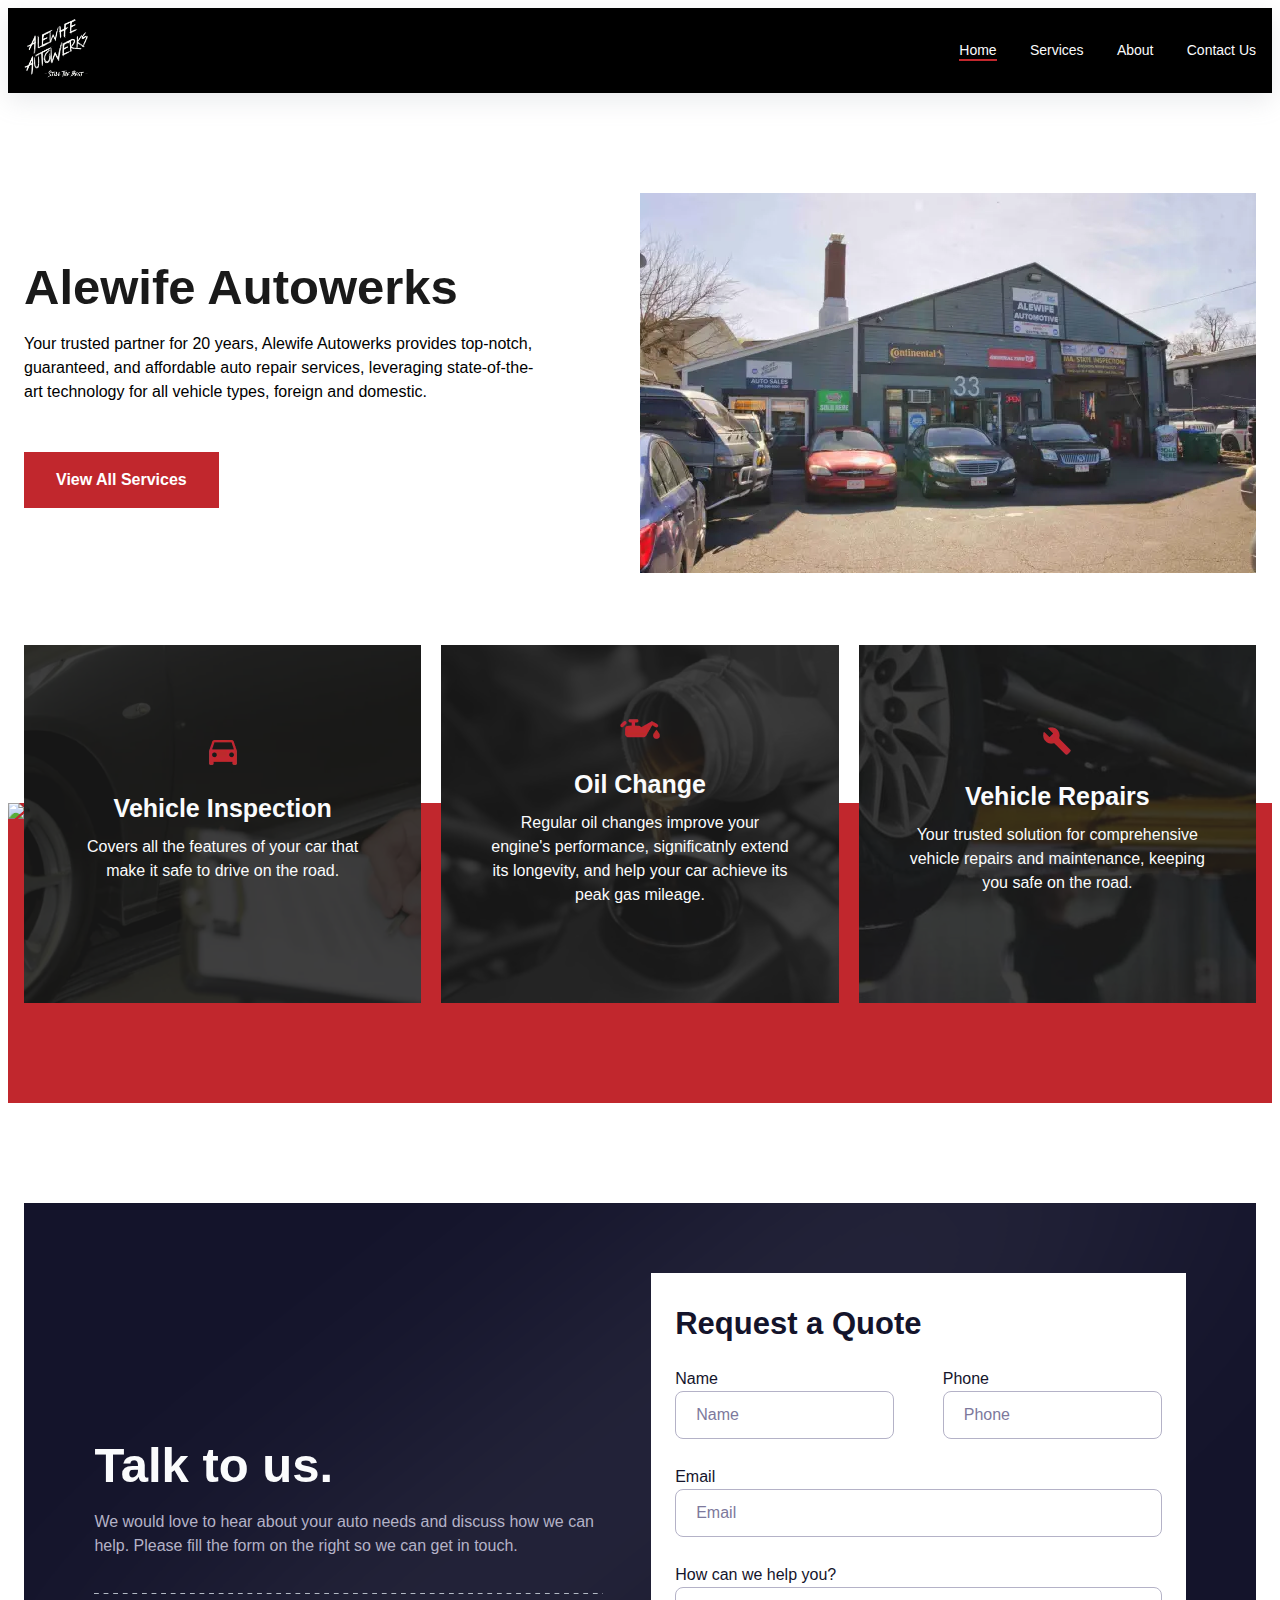
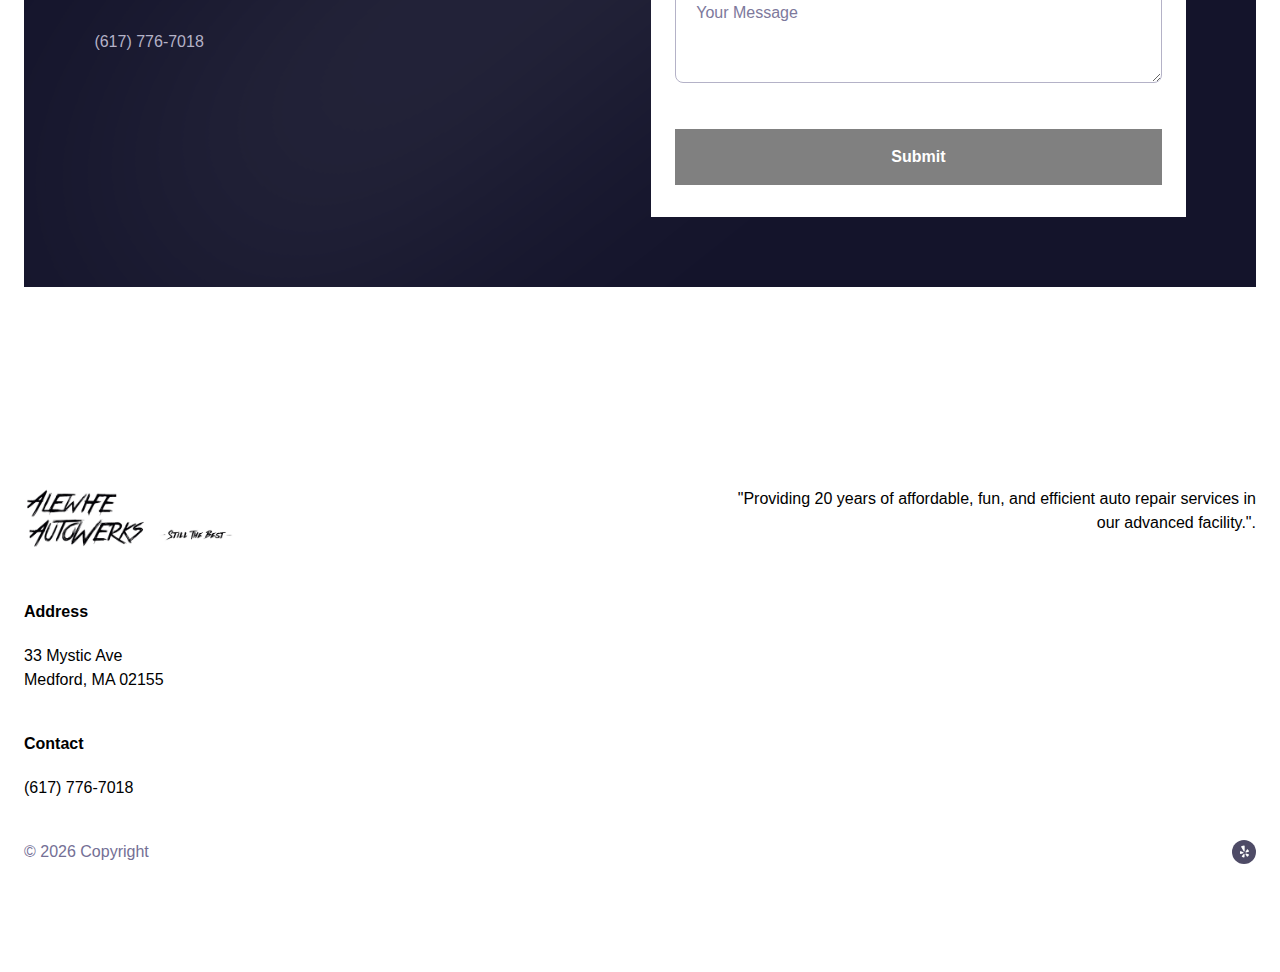
==== commit 49699e78: "fixed year update automatically" ====
--- a/index.html
+++ b/index.html
@@ -205,6 +205,13 @@
         <!-- Social and Credit -->
         <div class="cs-bottom">
             <span class="cs-copyright">© 2022 Copyright</span>
+            <script>
+                document.addEventListener('DOMContentLoaded', (event) => {
+                    const copyrightSpan = document.querySelector('.cs-copyright');
+                    const currentYear = new Date().getFullYear();
+                    copyrightSpan.textContent = `© ${currentYear} Copyright`;
+                });
+            </script>
             <div class="cs-social">
                 <a class="cs-social-link" aria-label="visit google profile" href="https://www.yelp.com/biz/alewife-automotive-medford">
                     <img class="cs-social-img" aria-hidden="true" loading="lazy" decoding="async" src="images/yelp.svg" alt="google" width="11" height="11">
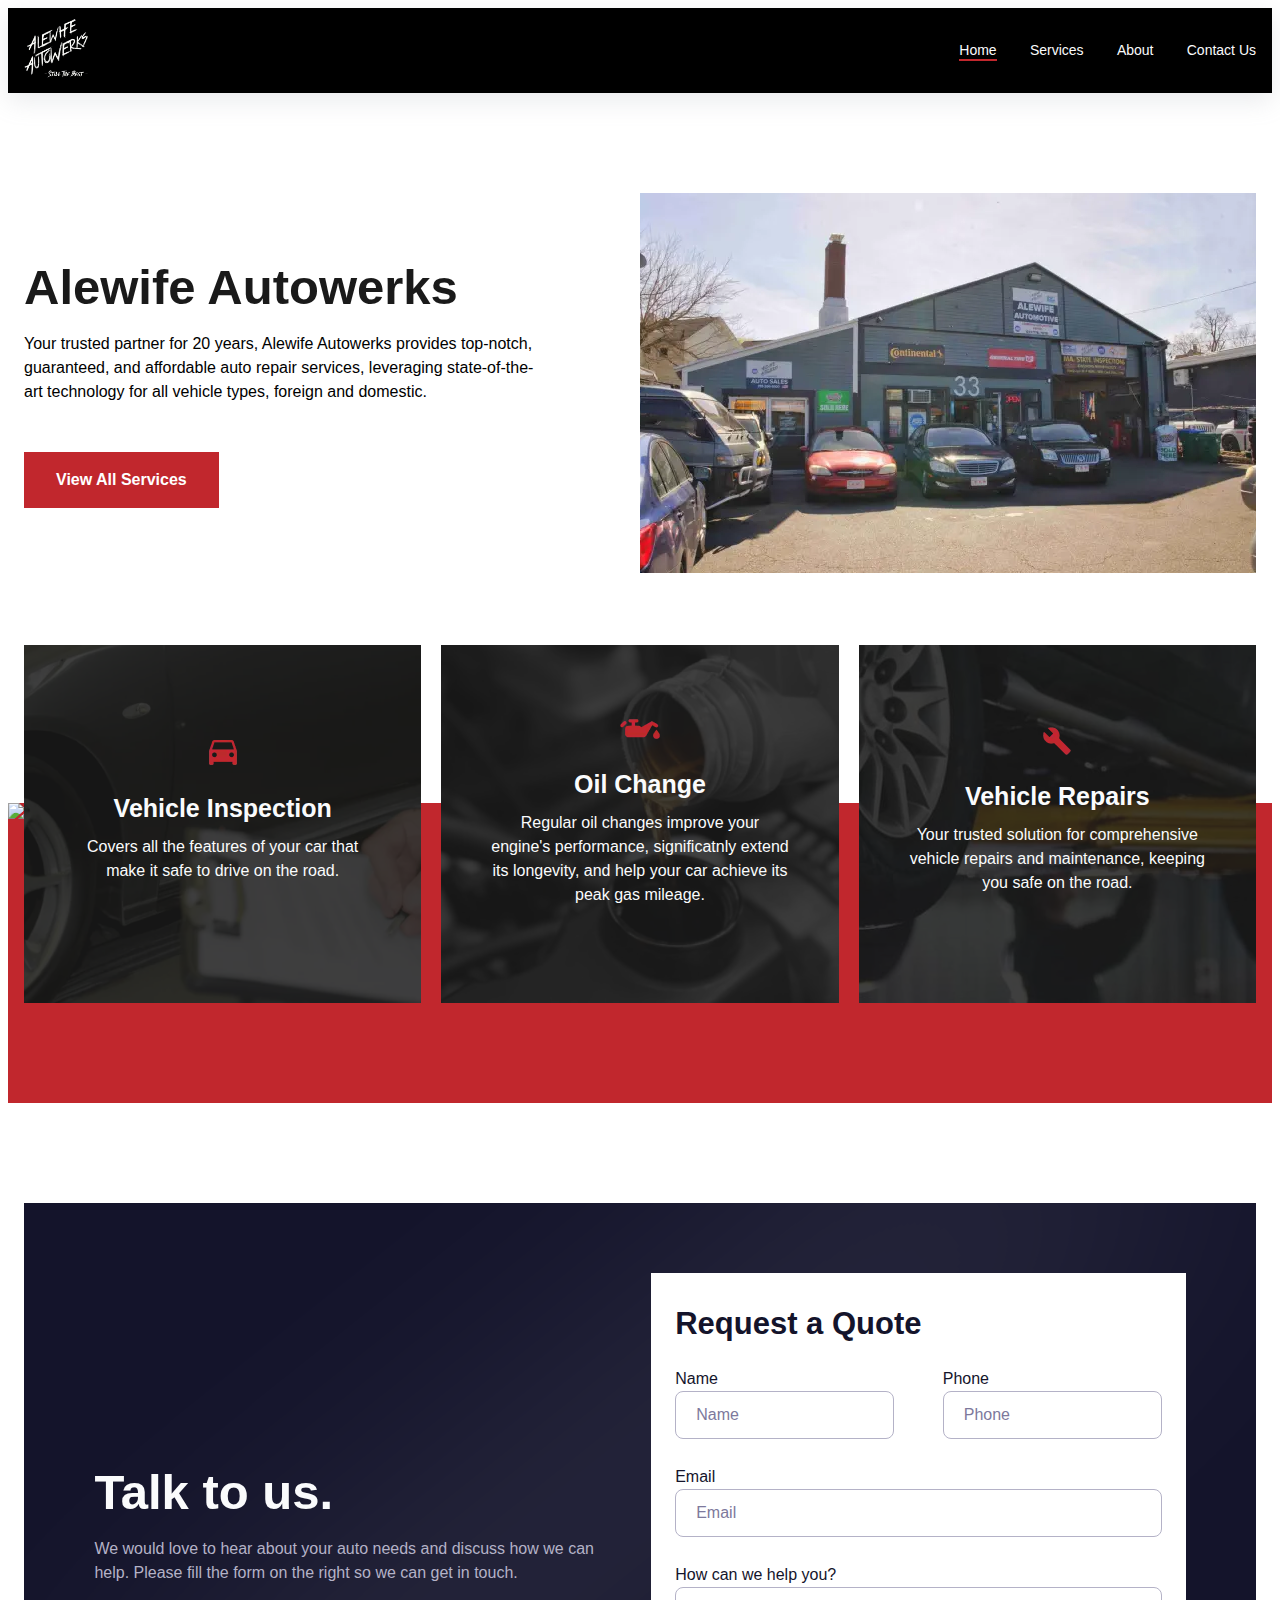
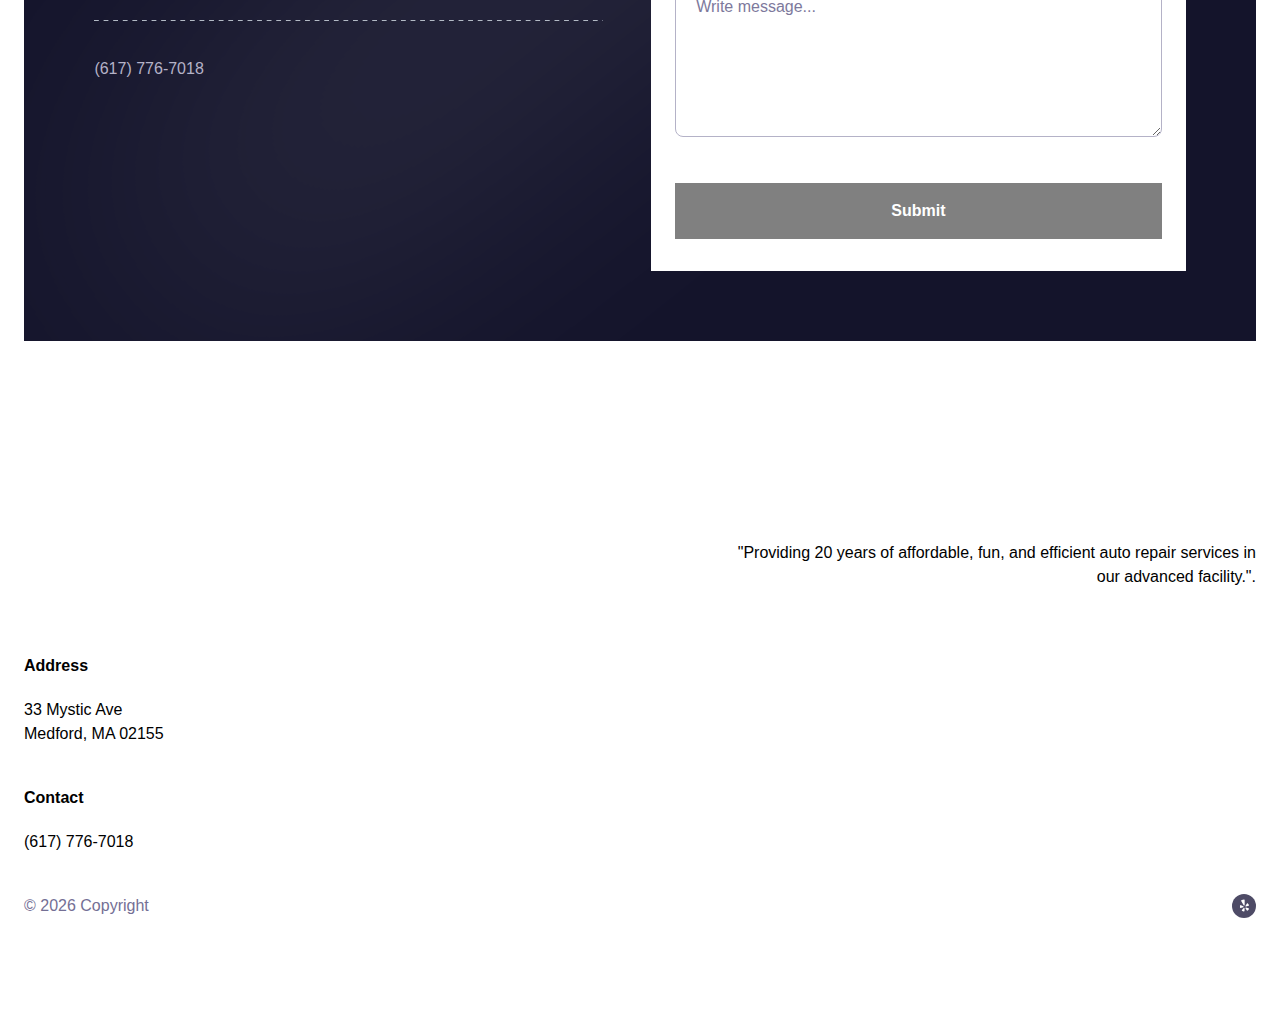
==== commit 912f052d: "added the message field to form" ====
--- a/index.html
+++ b/index.html
@@ -163,7 +163,7 @@
             </label>
             <label class="cs-label">
                 How can we help you?
-                <textarea class="cs-input-message" required type="text" placeholder="Your Message"></textarea>
+                <textarea class="cs-input cs-textarea" required="" name="Message" id="message" placeholder="Write message..."></textarea>
             </label>
             <div class="g-recaptcha" data-sitekey="6LdVznApAAAAAMyv788c6zf7RG5qaOclPo6xqGgZ" class="form-control" style="width:100%;" data-callback="ccb" data-expired-callback="onExpired"></div>
             <input type="hidden" id="recaptcha-response" name="recaptcha-response" />
